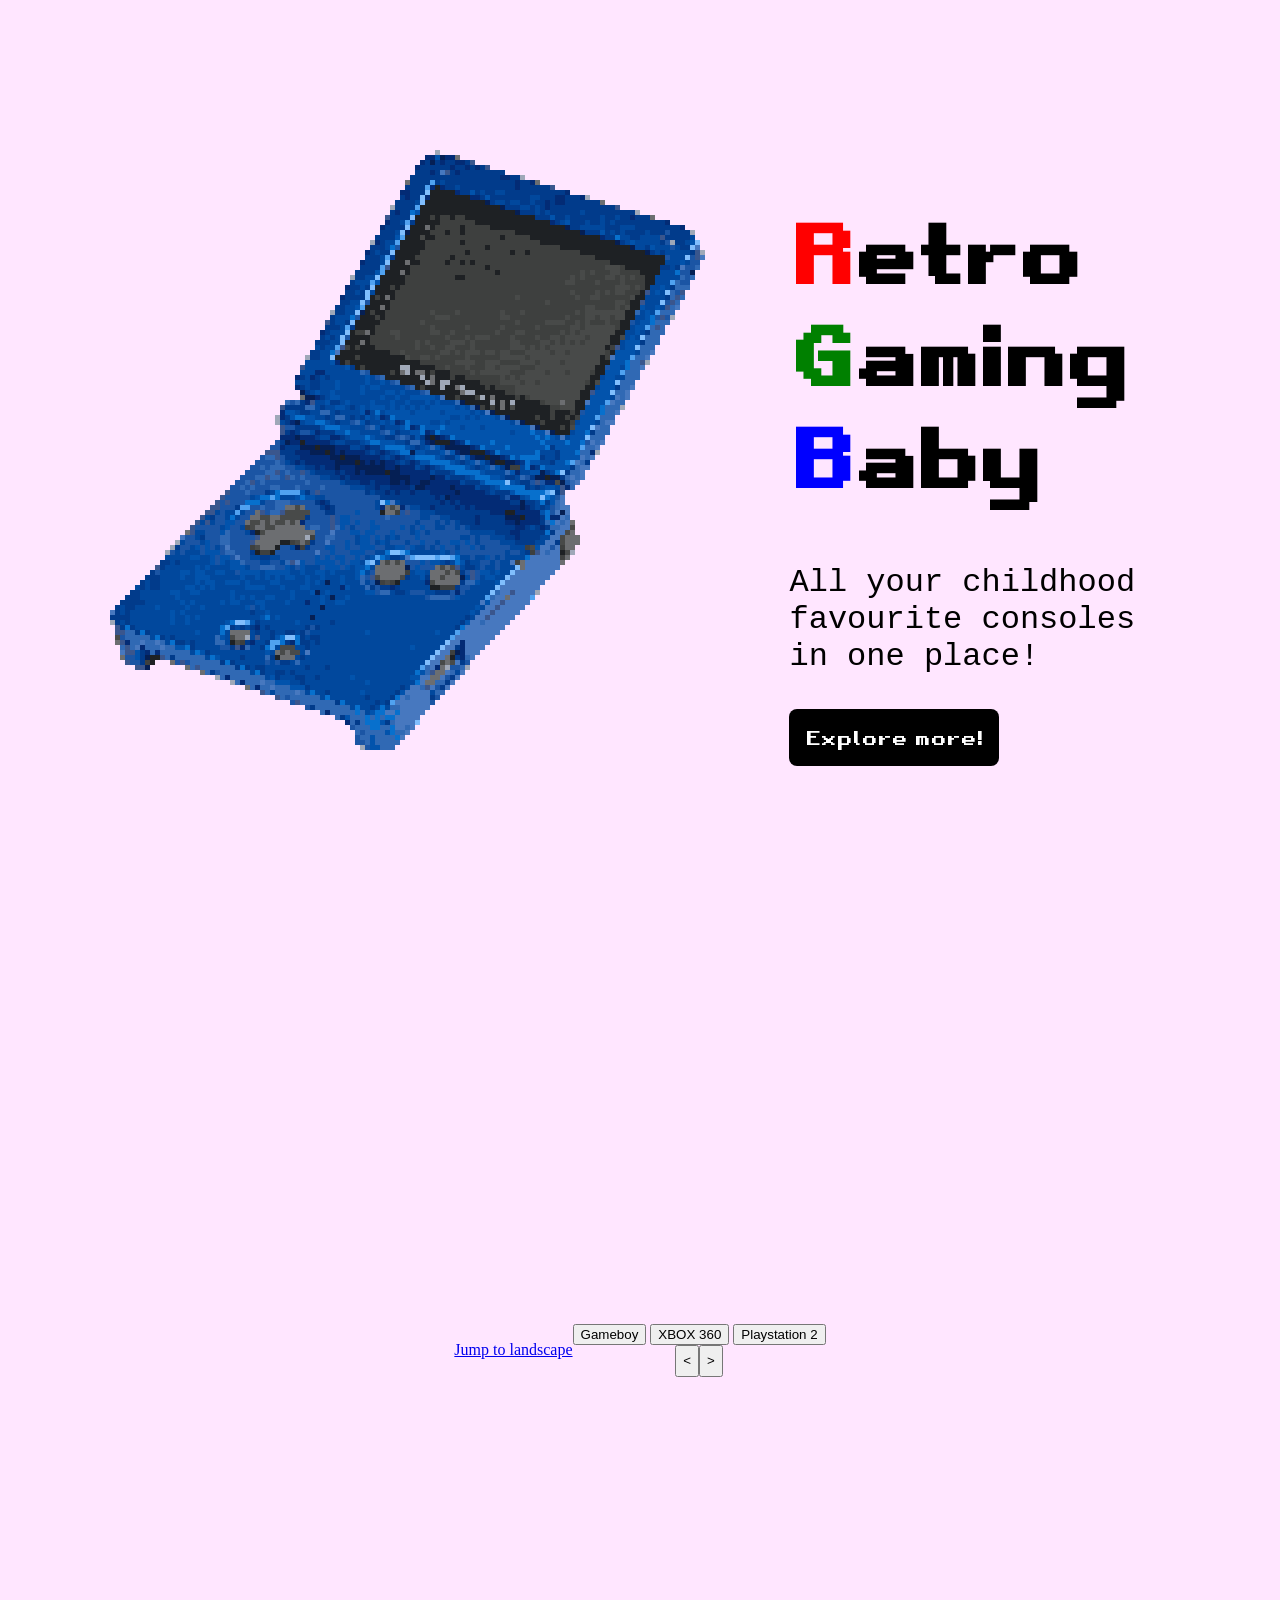
==== nginx/frontend/index.html @ c96ed01f "Add pagination functionality" ====
<!doctype html>
<html lang="en">
  <head>
    <meta charset="UTF-8" />
    <meta name="viewport" content="width=device-width, initial-scale=1.0" />
    <title>Proyecto Final DAW</title>
    <link rel="stylesheet" href="./styles.css" />
    <script src="./script.js" defer></script>
  </head>
  <body>
    <div id="landscape">
      <div id="cover">
        <img
          src="./img/gameboy-pixelated-transparent-cropped.png"
          alt="gameboy advance"
          id="cover-image"
        />
        <div id="cover-title">
          <h1 id="title">
            <span id="red">R</span>
            etro <br />
            <span id="green">G</span>
            aming <br />
            <span id="blue">B</span>
            aby
          </h1>
          <p id="description">
            All your childhood favourite consoles in one place!
          </p>
          <br />
          <a id="button-redirection" href="#content">Explore more!</a>
        </div>
      </div>
    </div>
    <div id="content">
      <a href="#landscape">Jump to landscape</a>
      <div id="products-content">
        <div id="categories">
          <button class="category-button" id="1">Gameboy</button>
          <button class="category-button" id="2">XBOX 360</button>
          <button class="category-button" id="3">Playstation 2</button>
        </div>
        <div id="pagination"></div>
        <div id="arrows">
          <button id="arrowLeft"><</button>
          <p id="pageNumber"></p>
          <button id="arrowRight">></button>
        </div>
      </div>
    </div>
  </body>
</html>
---- nginx/frontend/styles.css ----
html,
body {
  margin: 0;
  padding: 0;
  overflow: hidden;
  scroll-behavior: smooth;
}

html {
  scroll-behavior: smooth;
}

@font-face {
  font-family: "retro";
  src: url(./fonts/Retro\ Gaming.woff2);
  font-weight: normal;
  font-style: normal;
}

#landscape,
#content {
  background-color: #ffe6ff;
  width: 100vw;
  height: 100vh;
  display: flex;
  justify-content: center;
  align-items: center;
}

#cover {
  width: 100%;
  display: flex;
  justify-content: center;
  align-items: center;
  gap: 5rem;
}

#title {
  font-family:
    "retro", "Gill Sans", "Gill Sans MT", Calibri, "Trebuchet MS", sans-serif;
  font-size: 5rem;
}

#red {
  color: red;
}

#green {
  color: green;
}

#blue {
  color: blue;
}

#red,
#green,
#blue {
  margin-right: -1.75rem;
  padding: 0;
}

#description {
  font-family: monospace;
  font-size: 2rem;
  width: 20ch;
  font-weight: 100;
}

#button-redirection {
  background-color: black;
  color: white;
  font-family: "retro";
  font-size: 1.25rem;
  padding: 1rem;
  border-radius: 8px;
  text-decoration: none;
}

/* Styles related to the product content */
#products-content {
  display: flex;
  flex-direction: column;
  justify-content: center;
  align-items: center;
}

#arrows {
  display: flex;
}
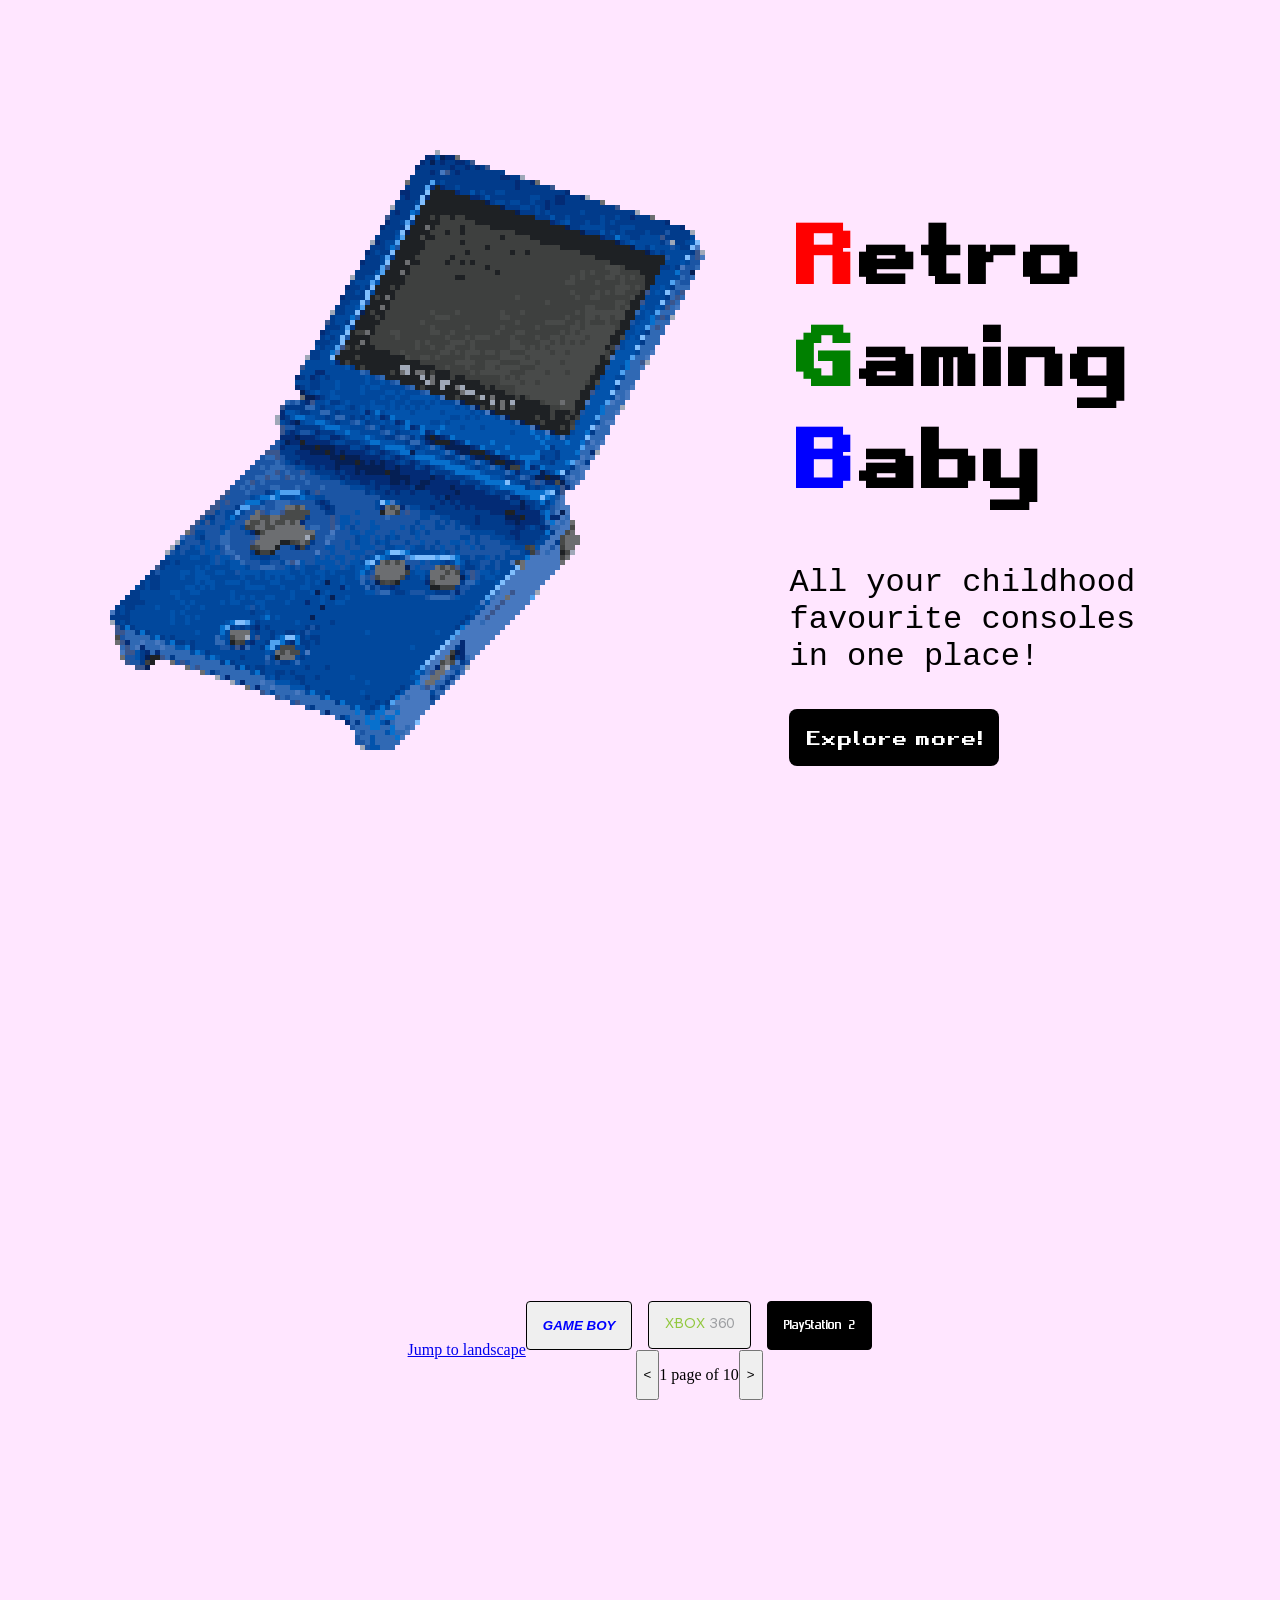
==== commit dc64a22b: "Fix pagination and add fonts" ====
--- a/nginx/frontend/index.html
+++ b/nginx/frontend/index.html
@@ -36,9 +36,13 @@
       <a href="#landscape">Jump to landscape</a>
       <div id="products-content">
         <div id="categories">
-          <button class="category-button" id="1">Gameboy</button>
-          <button class="category-button" id="2">XBOX 360</button>
-          <button class="category-button" id="3">Playstation 2</button>
+          <button class="category-button gameboyButton" id="1">GAME BOY</button>
+          <button class="category-button xboxButton" id="2">
+            <span id="xbox-green">XBOX</span> <span id="xbox-grey">360</span>
+          </button>
+          <button class="category-button playstationButton" id="3">
+            PlayStation 2
+          </button>
         </div>
         <div id="pagination"></div>
         <div id="arrows">
--- a/nginx/frontend/styles.css
+++ b/nginx/frontend/styles.css
@@ -12,7 +12,21 @@
 
 @font-face {
   font-family: "retro";
-  src: url(./fonts/Retro\ Gaming.woff2);
+  src: url(./fonts/Retro-Gaming.woff2);
+  font-weight: normal;
+  font-style: normal;
+}
+
+@font-face {
+  font-family: "xbox";
+  src: url(./fonts/xbox.woff2);
+  font-weight: normal;
+  font-style: normal;
+}
+
+@font-face {
+  font-family: "playstation";
+  src: url(./fonts/playstation.woff2);
   font-weight: normal;
   font-style: normal;
 }
@@ -88,3 +102,42 @@
 #arrows {
   display: flex;
 }
+
+/* Category buttons */
+#categories {
+  display: flex;
+  align-items: center;
+  gap: 1rem;
+}
+
+.category-button {
+  padding: 1rem;
+  border-radius: 0.25rem;
+  border: 1px black solid;
+  cursor: pointer;
+}
+
+.gameboyButton {
+  font-family: "Gill Sans", "Gill Sans MT", Calibri, "Trebuchet MS", sans-serif;
+  font-style: italic;
+  font-weight: bold;
+  color: blue;
+}
+
+.xboxButton {
+  font-family: "xbox", "monospace";
+}
+
+.playstationButton {
+  font-family: "playstation", "monospace";
+  color: white;
+  background-color: black;
+}
+
+#xbox-green {
+  color: #92c83e;
+}
+
+#xbox-grey {
+  color: #9d9fa2;
+}
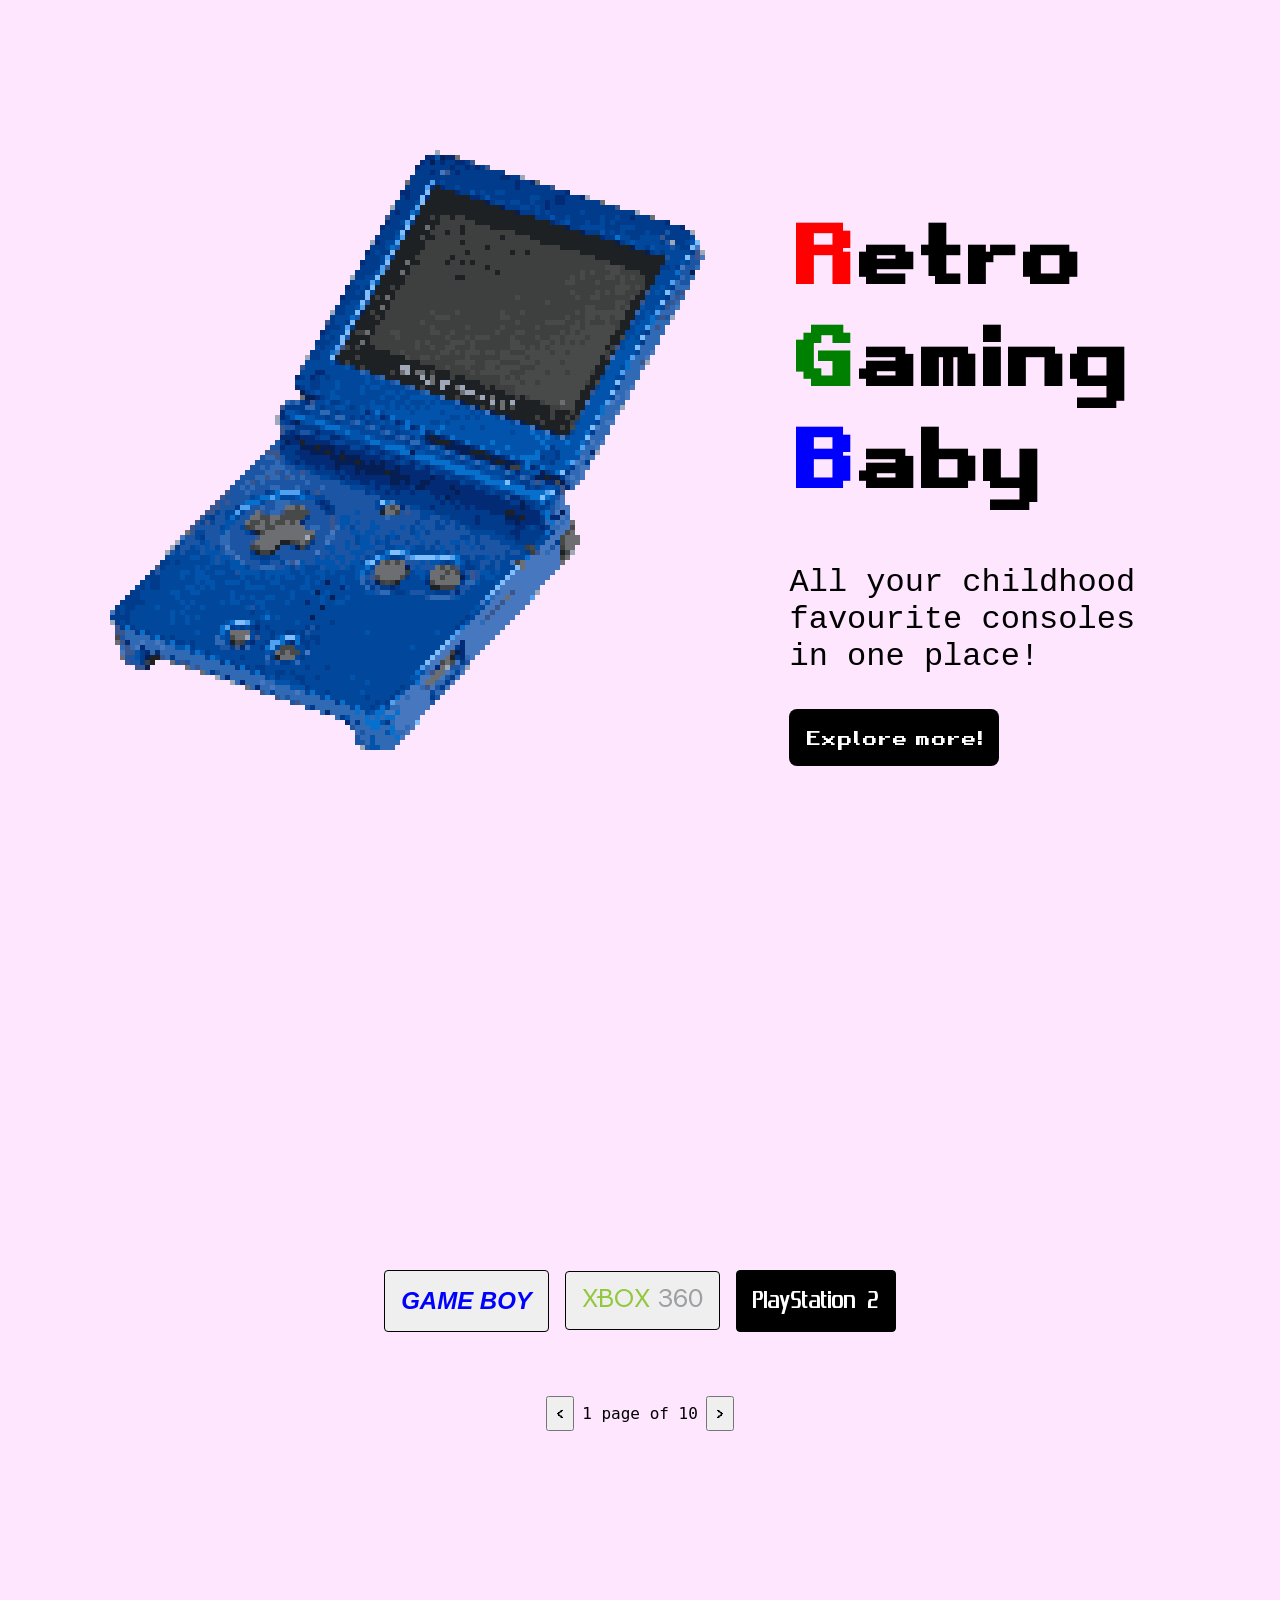
==== commit 83d5bd3b: "Add styles to products page" ====
--- a/nginx/frontend/index.html
+++ b/nginx/frontend/index.html
@@ -33,7 +33,6 @@
       </div>
     </div>
     <div id="content">
-      <a href="#landscape">Jump to landscape</a>
       <div id="products-content">
         <div id="categories">
           <button class="category-button gameboyButton" id="1">GAME BOY</button>
--- a/nginx/frontend/styles.css
+++ b/nginx/frontend/styles.css
@@ -115,6 +115,7 @@
   border-radius: 0.25rem;
   border: 1px black solid;
   cursor: pointer;
+  font-size: 1.5rem;
 }
 
 .gameboyButton {
@@ -141,3 +142,44 @@
 #xbox-grey {
   color: #9d9fa2;
 }
+
+#product-image {
+  max-width: 150px;
+  max-height: 150px;
+  border-radius: 0.5rem;
+}
+
+#pagination {
+  display: grid;
+  width: 80%;
+  grid-template-columns: repeat(5, 1fr);
+  gap: 20px;
+  margin: 2rem;
+}
+
+#pageNumber {
+  margin: 0.5rem;
+  font-family: "monospace";
+}
+
+.product-card {
+  display: flex;
+  flex-direction: column;
+  justify-content: center;
+  align-items: center;
+}
+
+#buy-button {
+  font-family: "retro";
+  background-color: black;
+  color: white;
+  padding: 0.5rem 1rem;
+  border-radius: 0.5rem;
+  text-decoration: none;
+}
+
+#arrowLeft, #arrowRight {
+  font-family: "retro";
+  padding: 0 0.5rem;
+  cursor: pointer;
+}
